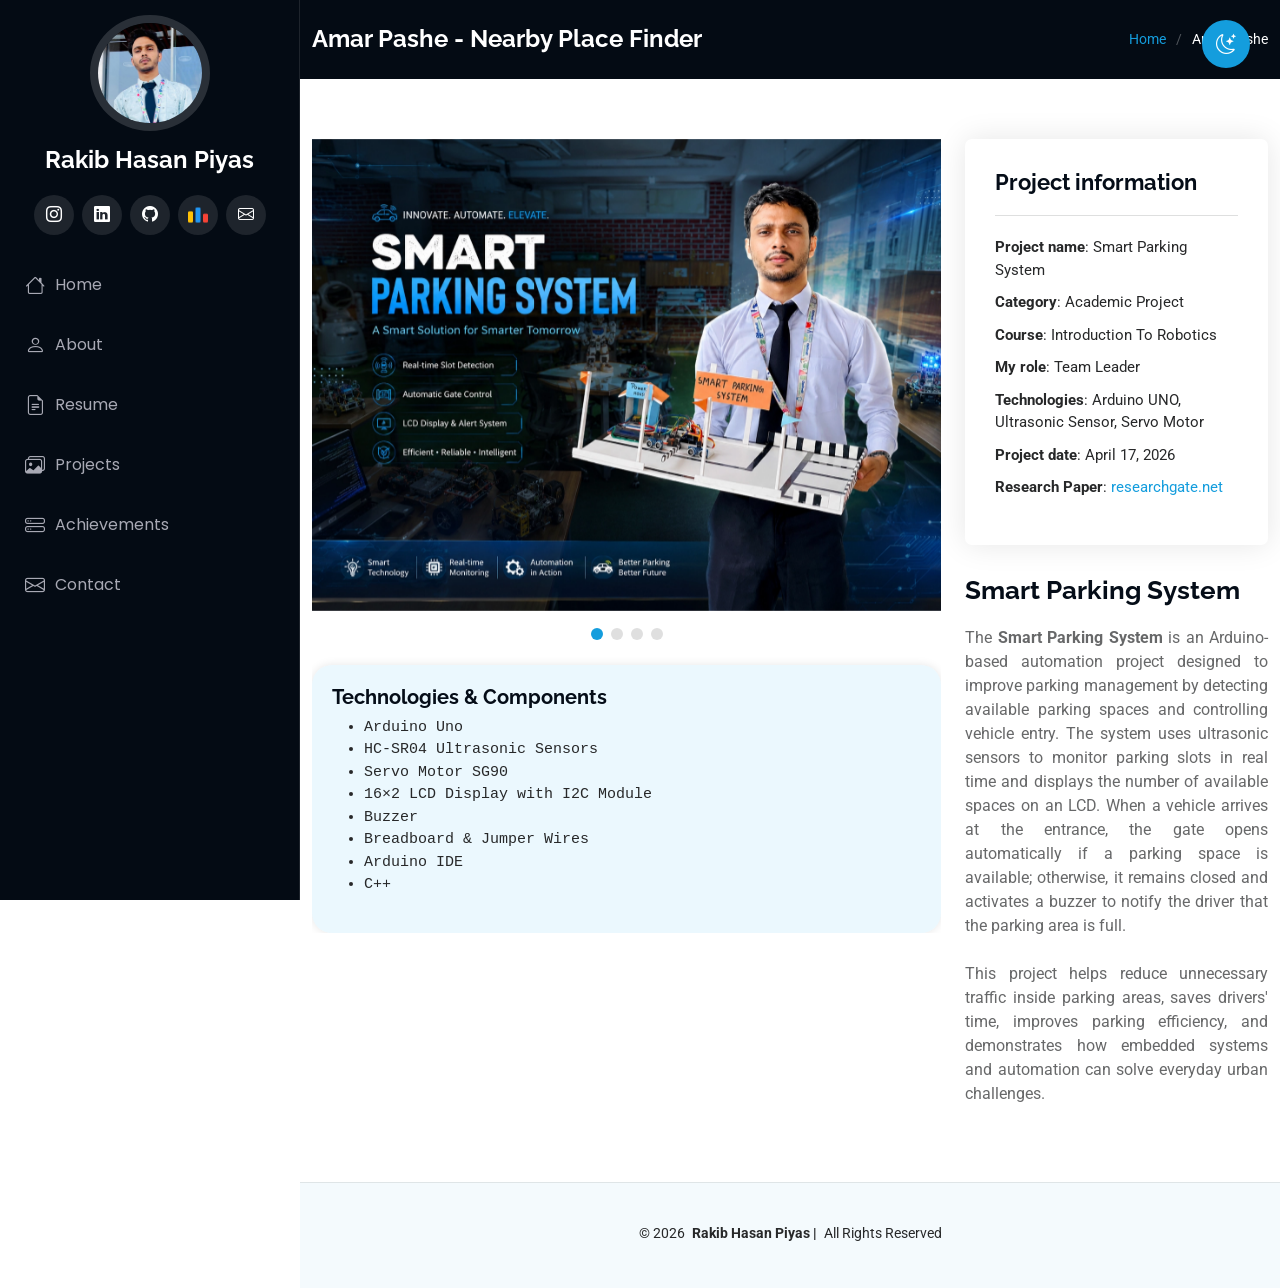
==== amar-pashe.html @ b07c92b5 "Added heading for the amar pashe project page" ====
<!DOCTYPE html>
<html lang="en">

<head>
  <meta charset="utf-8">
  <meta content="width=device-width, initial-scale=1.0" name="viewport">
  <title>Amar Pashe</title>
  <meta content="" name="description">
  <meta content="" name="keywords">

  <!-- Favicons -->
  <link href="assets/img/favicon.png" rel="icon">
  <link href="assets/img/apple-touch-icon.png" rel="apple-touch-icon">

  <!-- Fonts -->
  <link href="https://fonts.googleapis.com" rel="preconnect">
  <link href="https://fonts.gstatic.com" rel="preconnect" crossorigin>
  <link href="https://fonts.googleapis.com/css2?family=Roboto:ital,wght@0,100;0,300;0,400;0,500;0,700;0,900;1,100;1,300;1,400;1,500;1,700;1,900&family=Poppins:ital,wght@0,100;0,200;0,300;0,400;0,500;0,600;0,700;0,800;0,900;1,100;1,200;1,300;1,400;1,500;1,600;1,700;1,800;1,900&family=Raleway:ital,wght@0,100;0,200;0,300;0,400;0,500;0,600;0,700;0,800;0,900;1,100;1,200;1,300;1,400;1,500;1,600;1,700;1,800;1,900&display=swap" rel="stylesheet">

  <!-- Vendor CSS Files -->
  <link href="assets/vendor/bootstrap/css/bootstrap.min.css" rel="stylesheet">
  <link href="assets/vendor/bootstrap-icons/bootstrap-icons.css" rel="stylesheet">
  <link href="assets/vendor/aos/aos.css" rel="stylesheet">
  <link href="assets/vendor/glightbox/css/glightbox.min.css" rel="stylesheet">
  <link href="assets/vendor/swiper/swiper-bundle.min.css" rel="stylesheet">

  <!-- Main CSS File -->
  <link href="assets/css/main.css" rel="stylesheet">

  
</head>

<body class="portfolio-details-page">

  <header id="header" class="header dark-background d-flex flex-column">
    <i class="header-toggle d-xl-none bi bi-list"></i>

    <div class="profile-img">
      <img loading="lazy" src="assets/img/profile-img.jpeg" alt="" class="img-fluid rounded-circle">
    </div>

    <a href="index.html" class="logo d-flex align-items-center justify-content-center">
      <h1 class="sitename">Rakib Hasan Piyas</h1>
    </a>

    <button id="theme-toggle" title="Toggle dark mode">
      <i class="bi bi-moon-stars"></i>
    </button>

    <div class="social-links text-center">
      <a href="https://www.instagram.com/rhpiyas/" target="_blank" class="instagram"><i class="bi bi-instagram"></i></a>
      <a href="https://www.linkedin.com/in/rhpiyas/" target="_blank" class="linkedin"><i class="bi bi-linkedin"></i></a>
      <a href="https://github.com/rhpiyas" target="_blank" class="github"><i class="bi bi-github"></i></a>
      <a href="https://codeforces.com/profile/rh_piyas" target="_blank" class="codeforces">
        <img loading="lazy" src="assets/icon/codeforces.png" alt="Codeforces" width="20" height="20">
      </a>

      <a href="mailto:rakibhasanpiyas97@gmail.com?subject=Request%20to%20contact%20you%20from%20your%20Portfolio&body=Dear%20Rakib%20Hasan%20Piyas,%0A%0A"
          target="_blank">
          <i class="bi bi-envelope"></i>
      </a>

    </div>

    <nav id="navmenu" class="navmenu">
      <ul>
        <li><a href="index.html#hero"><i class="bi bi-house navicon"></i>Home</a></li>
        <li><a href="index.html#about"><i class="bi bi-person navicon"></i> About</a></li>
        <li><a href="index.html#resume"><i class="bi bi-file-earmark-text navicon"></i> Resume</a></li>
        <li><a href="index.html#projects"><i class="bi bi-images navicon"></i> Projects</a></li>
        <li><a href="index.html#achievements"><i class="bi bi-hdd-stack navicon"></i> Achievements</a></li>
        <li><a href="index.html#contact"><i class="bi bi-envelope navicon"></i> Contact</a></li>
      </ul>
    </nav>

  </header>

  <main class="main">

    <!-- Page Title -->
    <div class="page-title dark-background">
      <div class="container d-lg-flex justify-content-between align-items-center">
        <h1 class="mb-2 mb-lg-0">Amar Pashe - Nearby Place Finder</h1>
        <nav class="breadcrumbs">
          <ol>
            <li><a href="index.html">Home</a></li>
            <li class="current">Amar Pashe</li>
          </ol>
        </nav>
      </div>
    </div><!-- End Page Title -->

    <!-- Portfolio Details Section -->
    <section id="portfolio-details" class="portfolio-details section">

      <div class="container" data-aos="fade-up" data-aos-delay="100">

        <div class="row gy-4">

          <div class="col-lg-8">
            <div class="portfolio-details-slider swiper init-swiper">

              <script type="application/json" class="swiper-config">
                {
                  "loop": true,
                  "speed": 500,
                  "autoplay": {
                    "delay": 3000
                  },
                  "slidesPerView": "auto",
                  "pagination": {
                    "el": ".swiper-pagination",
                    "type": "bullets",
                    "clickable": true
                  }
                }
              </script>

              <div class="swiper-wrapper align-items-center">

                <div class="swiper-slide">
                  <img loading="lazy" src="assets/img/portfolio/smart-parking/smart-parking1.webp" alt="">
                </div>

                <div class="swiper-slide">
                  <img loading="lazy" src="assets/img/portfolio/smart-parking/smart-parking2.webp" alt="">
                </div>

                <div class="swiper-slide">
                  <img loading="lazy" src="assets/img/portfolio/smart-parking/smart-parking4.webp" alt="">
                </div>

                <div class="swiper-slide">
                  <img loading="lazy" src="assets/img/portfolio/smart-parking/smart-parking5.webp" alt="">
                </div>

              </div>
              <div class="swiper-pagination"></div>

              
             <div class="tech">
                <h5><b>Technologies & Components</b></h5>
                <ul class="techContent">
                  <li>Arduino Uno</li>
                  <li>HC-SR04 Ultrasonic Sensors</li>
                  <li>Servo Motor SG90</li>
                  <li>16×2 LCD Display with I2C Module</li>
                  <li>Buzzer</li>
                  <li>Breadboard & Jumper Wires</li>
                  <li>Arduino IDE</li>
                  <li>C++</li>
                </ul>
             </div>

            </div>
          </div>
          

          <div class="col-lg-4">
            <div class=" imgcus portfolio-info" data-aos="fade-up" data-aos-delay="200">
              <h3>Project information</h3>
              <ul>
                <li><strong>Project name</strong>: Smart Parking System</li>
                <li><strong>Category</strong>: Academic Project</li>
                <li><strong>Course</strong>: Introduction To Robotics</li>
                <li><strong>My role</strong>: Team Leader</li>
                <li><strong>Technologies</strong>: Arduino UNO, Ultrasonic Sensor, Servo Motor</li>
                <li><strong>Project date</strong>: April 17, 2026</li>
                <li><strong>Research Paper</strong>: <a target="_blank" href="https://www.researchgate.net/publication/404082539_Smart_Parking_System">researchgate.net</a></li>
              </ul>
            </div>
            <div class="portfolio-description" data-aos="fade-up" data-aos-delay="300">
              <h2>Smart Parking System</h2>
              <p style="text-align: justify;">
                The <b>Smart Parking System</b> is an Arduino-based automation project designed to improve parking management by detecting available parking spaces 
                and controlling vehicle entry. The system uses ultrasonic sensors to monitor parking slots in real time and displays the number of available spaces on an LCD. 
                When a vehicle arrives at the entrance, the gate opens automatically if a parking space is available; otherwise, 
                it remains closed and activates a buzzer to notify the driver that the parking area is full.
                <br> <br>
                This project helps reduce unnecessary traffic inside parking areas, saves drivers' time, improves parking efficiency, 
                and demonstrates how embedded systems and automation can solve everyday urban challenges.
              </p>
            </div>
          </div>

        </div>

      </div>

    </section><!-- /Portfolio Details Section -->

  </main>

  <footer id="footer" class="footer position-relative light-background">

    <div class="container">
      <div class="copyright text-center ">
        <p>© <span>2026</span> <strong class="px-1 sitename">Rakib Hasan Piyas  | </strong> <span>All Rights Reserved</span></p>
      </div>
      <div class="credits">
        
         
      </div>
    </div>

  </footer>

  <!-- Scroll Top -->
  <a href="#" id="scroll-top" class="scroll-top d-flex align-items-center justify-content-center"><i class="bi bi-arrow-up-short"></i></a>

  <!-- Preloader -->
  <div id="preloader"></div>

  <!-- Vendor JS Files -->
  <script src="assets/vendor/bootstrap/js/bootstrap.bundle.min.js"></script>
  <script src="assets/vendor/php-email-form/validate.js"></script>
  <script src="assets/vendor/aos/aos.js"></script>
  <script src="assets/vendor/typed.js/typed.umd.js"></script>
  <script src="assets/vendor/purecounter/purecounter_vanilla.js"></script>
  <script src="assets/vendor/waypoints/noframework.waypoints.js"></script>
  <script src="assets/vendor/glightbox/js/glightbox.min.js"></script>
  <script src="assets/vendor/imagesloaded/imagesloaded.pkgd.min.js"></script>
  <script src="assets/vendor/isotope-layout/isotope.pkgd.min.js"></script>
  <script src="assets/vendor/swiper/swiper-bundle.min.js"></script>

  <!-- Main JS File -->
  <script src="assets/js/main.js"></script>

</body>

</html>
---- assets/css/main.css ----
/**
* Template Name: iPortfolio
* Template URL: https://bootstrapmade.com/iportfolio-bootstrap-portfolio-websites-template/
* Updated: Jun 29 2024 with Bootstrap v5.3.3
* Author: BootstrapMade.com
* License: https://bootstrapmade.com/license/
*/

/*--------------------------------------------------------------
# Font & Color Variables
# Help: https://bootstrapmade.com/color-system/
--------------------------------------------------------------*/
/* Fonts */
:root {
  --default-font: "Roboto",  system-ui, -apple-system, "Segoe UI", Roboto, "Helvetica Neue", Arial, "Noto Sans", "Liberation Sans", sans-serif, "Apple Color Emoji", "Segoe UI Emoji", "Segoe UI Symbol", "Noto Color Emoji";
  --heading-font: "Raleway",  sans-serif;
  --nav-font: "Poppins",  sans-serif;
}

/* Global Colors - The following color variables are used throughout the website. Updating them here will change the color scheme of the entire website */
:root { 
  --background-color: #ffffff; /* Background color for the entire website, including individual sections */
  --default-color: #272829; /* Default color used for the majority of the text content across the entire website */
  --heading-color: #050d18; /* Color for headings, subheadings and title throughout the website */
  --accent-color: #149ddd; /* Accent color that represents your brand on the website. It's used for buttons, links, and other elements that need to stand out */
  --surface-color: #ffffff; /* The surface color is used as a background of boxed elements within sections, such as cards, icon boxes, or other elements that require a visual separation from the global background. */
  --contrast-color: #ffffff; /* Contrast color for text, ensuring readability against backgrounds of accent, heading, or default colors. */
}

/* Nav Menu Colors - The following color variables are used specifically for the navigation menu. They are separate from the global colors to allow for more customization options */
:root {
  --nav-color: #a8a9b4;  /* The default color of the main navmenu links */
  --nav-hover-color: #ffffff; /* Applied to main navmenu links when they are hovered over or active */
  --nav-mobile-background-color: #040b14; /* Used as the background color for mobile navigation menu */
  --nav-dropdown-background-color: #040b14; /* Used as the background color for dropdown items that appear when hovering over primary navigation items */
  --nav-dropdown-color: #a8a9b4; /* Used for navigation links of the dropdown items in the navigation menu. */
  --nav-dropdown-hover-color: #ffffff; /* Similar to --nav-hover-color, this color is applied to dropdown navigation links when they are hovered over. */
}

/* Color Presets - These classes override global colors when applied to any section or element, providing reuse of the sam color scheme. */

.light-background {
  --background-color: #f4fafd;
  --surface-color: #ffffff;
}

.dark-background {
  --background-color: #040b14;
  --default-color: #ffffff;
  --heading-color: #ffffff;
  --surface-color: #151f2b;
  --contrast-color: #ffffff;
}

/* Smooth scroll */
:root {
  scroll-behavior: smooth;
}

/*--------------------------------------------------------------
# General Styling & Shared Classes
--------------------------------------------------------------*/
body {
  color: var(--default-color);
  background-color: var(--background-color);
  font-family: var(--default-font);
  overflow-x: hidden;
}

a {
  color: var(--accent-color);
  text-decoration: none;
  transition: 0.3s;
}

a:hover {
  color: color-mix(in srgb, var(--accent-color), transparent 25%);
  text-decoration: none;
}

h1,
h2,
h3,
h4,
h5,
h6 {
  color: var(--heading-color);
  font-family: var(--heading-font);
}

/* PHP Email Form Messages
------------------------------*/
.php-email-form .error-message {
  display: none;
  background: #df1529;
  color: #ffffff;
  text-align: left;
  padding: 15px;
  margin-bottom: 24px;
  font-weight: 600;
}

.php-email-form .sent-message {
  display: none;
  color: #ffffff;
  background: #059652;
  text-align: center;
  padding: 15px;
  margin-bottom: 24px;
  font-weight: 600;
}

.php-email-form .loading {
  display: none;
  background: var(--surface-color);
  text-align: center;
  padding: 15px;
  margin-bottom: 24px;
}

.php-email-form .loading:before {
  content: "";
  display: inline-block;
  border-radius: 50%;
  width: 24px;
  height: 24px;
  margin: 0 10px -6px 0;
  border: 3px solid var(--accent-color);
  border-top-color: var(--surface-color);
  animation: php-email-form-loading 1s linear infinite;
}

@keyframes php-email-form-loading {
  0% {
    transform: rotate(0deg);
  }

  100% {
    transform: rotate(360deg);
  }
}

/*--------------------------------------------------------------
# Global Header
--------------------------------------------------------------*/
.header {
  color: var(--default-color);
  background-color: var(--background-color);
  position: fixed;
  top: 0;
  left: 0;
  bottom: 0;
  padding: 0 15px;
  width: 300px;
  transition: all ease-in-out 0.3s;
  overflow-y: auto;
  z-index: 997;
  border-right: 1px solid color-mix(in srgb, var(--default-color), transparent 90%);
}

.header .profile-img img {
  margin: 15px auto;
  display: block;
  width: 120px;
  border: 8px solid color-mix(in srgb, var(--default-color), transparent 85%);
}

.header .logo {
  line-height: 1;
  margin-bottom: 15px;
}

.header .logo img {
  max-height: 32px;
  margin-right: 8px;
}

.header .logo h1 {
  font-size: 24px;
  margin: 0;
  font-weight: 700;
  color: var(--heading-color);
}

.header .social-links {
  margin: 0 0 20px 0;
}

.header .social-links a {
  font-size: 16px;
  display: inline-flex;
  align-items: center;
  justify-content: center;
  background: color-mix(in srgb, var(--default-color), transparent 90%);
  color: var(--default-color);
  margin: 0 2px;
  border-radius: 50%;
  text-align: center;
  width: 40px;
  height: 40px;
  transition: 0.3s;
}

.header .social-links a:hover {
  color: var(--contrast-color);
  background: var(--accent-color);
}

@media (min-width: 1200px) {

  .header~main,
  .header~#footer {
    margin-left: 300px;
  }
}

@media (max-width: 1199px) {
  .header {
    left: -100%;
  }
}

.header.header-show {
  left: 0;
}

.header .header-toggle {
  color: var(--contrast-color);
  background-color: var(--accent-color);
  font-size: 22px;
  display: flex;
  align-items: center;
  justify-content: center;
  width: 40px;
  height: 40px;
  border-radius: 50%;
  cursor: pointer;
  position: fixed;
  top: 15px;
  right: 15px;
  z-index: 9999;
  transition: background-color 0.3s;
}

.header .header-toggle:hover {
  color: var(--contrast-color);
  background-color: color-mix(in srgb, var(--accent-color) 90%, white 15%);
}

/*--------------------------------------------------------------
# Navigation Menu
--------------------------------------------------------------*/
.mobile-nav-toggle {
  display: none;
}

.navmenu {
  padding: 0;
  z-index: 9997;
}

.navmenu ul {
  list-style: none;
  padding: 0 0 20px 0;
  margin: 0;
}

.navmenu a,
.navmenu a:focus {
  color: var(--nav-color);
  padding: 15px 10px;
  font-family: var(--nav-font);
  font-size: 16px;
  font-weight: 400;
  display: flex;
  align-items: center;
  white-space: nowrap;
  transition: 0.3s;
  width: 100%;
}

.navmenu a .navicon,
.navmenu a:focus .navicon {
  font-size: 20px;
  margin-right: 10px;
}

.navmenu a .toggle-dropdown,
.navmenu a:focus .toggle-dropdown {
  font-size: 12px;
  line-height: 0;
  margin-left: auto;
  width: 30px;
  height: 30px;
  display: flex;
  align-items: center;
  justify-content: center;
  border-radius: 50%;
  transition: 0.3s;
  flex-shrink: 0;
  background-color: color-mix(in srgb, var(--accent-color), transparent 90%);
}

.navmenu a .toggle-dropdown:hover,
.navmenu a:focus .toggle-dropdown:hover {
  background-color: var(--accent-color);
  color: var(--contrast-color);
}

.navmenu a:hover,
.navmenu .active,
.navmenu .active:focus {
  color: var(--nav-hover-color);
}

.navmenu a:hover .navicon,
.navmenu .active .navicon,
.navmenu .active:focus .navicon {
  color: var(--accent-color);
}

.navmenu .active .toggle-dropdown,
.navmenu .active:focus .toggle-dropdown {
  background-color: var(--accent-color);
  color: var(--contrast-color);
  transform: rotate(180deg);
}

.navmenu .dropdown {
  display: block;
}

.navmenu .dropdown a,
.navmenu .dropdown a:focus {
  color: --nav-dropdown-color;
}

.navmenu .dropdown a:hover,
.navmenu .dropdown .active,
.navmenu .dropdown .active:focus {
  color: var(--nav-dropdown-hover-color);
}

.navmenu .dropdown ul {
  position: static;
  display: none;
  z-index: 99;
  padding: 5px 10px;
  margin: 5px 10px;
  background-color: var(--nav-dropdown-background-color);
  border: 1px solid color-mix(in srgb, var(--default-color), transparent 90%);
  box-shadow: none;
  transition: all 0.5s ease-in-out;
}

.navmenu .dropdown ul ul {
  background-color: rgba(33, 37, 41, 0.1);
}

.navmenu .dropdown>.dropdown-active {
  display: block;
  background-color: rgba(33, 37, 41, 0.03);
}

/*--------------------------------------------------------------
# Global Footer
--------------------------------------------------------------*/
.footer {
  color: var(--default-color);
  background-color: var(--background-color);
  font-size: 14px;
  padding: 40px 0;
  position: relative;
  border-top: 1px solid color-mix(in srgb, var(--default-color), transparent 90%);
}

.footer .copyright p {
  margin-bottom: 0;
}

.footer .credits {
  margin-top: 4px;
  font-size: 13px;
  text-align: center;
}

/*--------------------------------------------------------------
# Preloader
--------------------------------------------------------------*/
#preloader {
  position: fixed;
  inset: 0;
  z-index: 999999;
  overflow: hidden;
  background: var(--background-color);
  transition: all 0.6s ease-out;
}

#preloader:before {
  content: "";
  position: fixed;
  top: calc(50% - 30px);
  left: calc(50% - 30px);
  border: 6px solid #ffffff;
  border-color: var(--accent-color) transparent var(--accent-color) transparent;
  border-radius: 50%;
  width: 60px;
  height: 60px;
  animation: animate-preloader 1.5s linear infinite;
}

@keyframes animate-preloader {
  0% {
    transform: rotate(0deg);
  }

  100% {
    transform: rotate(360deg);
  }
}

/*--------------------------------------------------------------
# Scroll Top Button
--------------------------------------------------------------*/
.scroll-top {
  position: fixed;
  visibility: hidden;
  opacity: 0;
  right: 15px;
  bottom: -15px;
  z-index: 99999;
  background-color: var(--accent-color);
  width: 44px;
  height: 44px;
  border-radius: 50px;
  transition: all 0.4s;
}

.scroll-top i {
  font-size: 24px;
  color: var(--contrast-color);
  line-height: 0;
}

.scroll-top:hover {
  background-color: color-mix(in srgb, var(--accent-color), transparent 20%);
  color: var(--contrast-color);
}

.scroll-top.active {
  visibility: visible;
  opacity: 1;
  bottom: 15px;
}

/*--------------------------------------------------------------
# Disable aos animation delay on mobile devices
--------------------------------------------------------------*/
@media screen and (max-width: 768px) {
  [data-aos-delay] {
    transition-delay: 0 !important;
  }
}

/*--------------------------------------------------------------
# Global Page Titles & Breadcrumbs
--------------------------------------------------------------*/
.page-title {
  color: var(--default-color);
  background-color: var(--background-color);
  padding: 25px 0;
  position: relative;
}

.page-title h1 {
  font-size: 24px;
  font-weight: 700;
}

.page-title .breadcrumbs ol {
  display: flex;
  flex-wrap: wrap;
  list-style: none;
  padding: 0;
  margin: 0;
  font-size: 14px;
  font-weight: 400;
}

.page-title .breadcrumbs ol li+li {
  padding-left: 10px;
}

.page-title .breadcrumbs ol li+li::before {
  content: "/";
  display: inline-block;
  padding-right: 10px;
  color: color-mix(in srgb, var(--default-color), transparent 70%);
}

/*--------------------------------------------------------------
# Global Sections
--------------------------------------------------------------*/
section,
.section {
  color: var(--default-color);
  background-color: var(--background-color);
  padding: 60px 0;
  overflow: clip;
}

/*--------------------------------------------------------------
# Global Section Titles
--------------------------------------------------------------*/
.section-title {
  padding-bottom: 60px;
  position: relative;
}

.section-title h2 {
  font-size: 32px;
  font-weight: 700;
  margin-bottom: 20px;
  padding-bottom: 20px;
  position: relative;
}

.section-title h2:after {
  content: "";
  position: absolute;
  display: block;
  width: 50px;
  height: 3px;
  background: var(--accent-color);
  left: 0;
  bottom: 0;
}

.section-title p {
  margin-bottom: 0;
}

/*--------------------------------------------------------------
# Hero Section
--------------------------------------------------------------*/
.hero {
  width: 100%;
  min-height: 100vh;
  position: relative;
  padding: 80px 0;
  display: flex;
  align-items: center;
  justify-content: center;
  overflow: hidden;
}

.hero img {
  position: absolute;
  inset: 0;
  display: block;
  width: 100%;
  height: 100%;
  object-fit: cover;
  z-index: 1;
}

.hero:before {
  content: "";
  background: color-mix(in srgb, var(--background-color), transparent 70%);
  position: absolute;
  inset: 0;
  z-index: 2;

  background: linear-gradient(
    to right,
    rgba(0,0,0,.75) 0%,
    rgba(0,0,0,.55) 30%,
    rgba(0,0,0,.25) 55%,
    rgba(0,0,0,0) 80%
  );

}

.hero .container {
  position: relative;
  z-index: 3;
}

.hero h2 {
  margin: 0;
  font-size: 64px;
  font-weight: 700;
}

.hero p {
  margin: 5px 0 0 0;
  font-size: 26px;
}

.hero p span {
  letter-spacing: 1px;
  border-bottom: none;
}

.hero .social-links {
  margin-top: 25px;
}

.hero .social-links a {
  font-size: 24px;
  display: inline-block;
  color: color-mix(in srgb, var(--default-color), transparent 50%);
  line-height: 1;
  margin-right: 20px;
  transition: 0.3s;
}

.hero .social-links a:hover {
  color: var(--accent-color);
}

@media (max-width: 768px) {
  .hero h2 {
    font-size: 32px;
  }

  .hero p {
    font-size: 20px;
  }
}

/*--------------------------------------------------------------
# About Section
--------------------------------------------------------------*/
.about .content h2 {
  font-weight: 700;
  font-size: 24px;
}

.about .content ul {
  list-style: none;
  padding: 0;
}

.about .content ul li {
  margin-bottom: 20px;
  display: flex;
  align-items: center;
}

.about .content ul strong {
  margin-right: 10px;
}

.about .content ul i {
  font-size: 16px;
  margin-right: 5px;
  color: var(--accent-color);
  line-height: 0;
}

/*--------------------------------------------------------------
# Stats Section
--------------------------------------------------------------*/
.stats .stats-item {
  padding: 30px;
  width: 100%;
}

.stats .stats-item i {
  color: var(--accent-color);
  display: block;
  font-size: 44px;
  float: left;
  line-height: 0;
}

.stats .stats-item .purecounter {
  color: var(--heading-color);
  font-size: 48px;
  line-height: 40px;
  display: block;
  font-weight: 700;
  margin-left: 60px;
}

.stats .stats-item p {
  color: color-mix(in srgb, var(--default-color), transparent 40%);
  padding: 15px 0 0 0;
  margin: 0 0 0 60px;
  font-family: var(--heading-font);
  font-size: 14px;
}

/*--------------------------------------------------------------
# Skills Section
--------------------------------------------------------------*/
.skills .progress {
  height: 60px;
  display: block;
  background: none;
  border-radius: 0;
}

.skills .progress .skill {
  color: var(--heading-color);
  padding: 0;
  margin: 0 0 6px 0;
  text-transform: uppercase;
  display: block;
  font-weight: 600;
  font-family: var(--heading-font);
}

.skills .progress .skill .val {
  float: right;
  font-style: normal;
}

.skills .progress-bar-wrap {
  background: color-mix(in srgb, var(--default-color), transparent 90%);
  height: 10px;
}

.skills .progress-bar {
  width: 1px;
  height: 10px;
  transition: 0.9s;
  background-color: var(--accent-color);
}

/*--------------------------------------------------------------
# Resume Section
--------------------------------------------------------------*/
.resume .resume-title {
  color: var(--heading-color);
  font-size: 26px;
  font-weight: 700;
  margin-top: 20px;
  margin-bottom: 20px;
}

.resume .resume-item {
  padding: 0 0 20px 20px;
  margin-top: -2px;
  border-left: 2px solid var(--accent-color);
  position: relative;
}

.resume .resume-item h4 {
  line-height: 18px;
  font-size: 18px;
  font-weight: 600;
  text-transform: uppercase;
  color: color-mix(in srgb, var(--default-color), transparent 20%);
  margin-bottom: 10px;
}

.resume .resume-item h5 {
  font-size: 16px;
  padding: 5px 15px;
  display: inline-block;
  font-weight: 600;
  margin-bottom: 10px;
}

.resume .resume-item ul {
  padding-left: 20px;
}

.resume .resume-item ul li {
  padding-bottom: 10px;
}

.resume .resume-item:last-child {
  padding-bottom: 0;
}

.resume .resume-item::before {
  content: "";
  position: absolute;
  width: 16px;
  height: 16px;
  border-radius: 50px;
  left: -9px;
  top: 0;
  background: var(--background-color);
  border: 2px solid var(--accent-color);
}

/*--------------------------------------------------------------
# Portfolio Section
--------------------------------------------------------------*/
.portfolio .portfolio-filters {
  padding: 0;
  margin: 0 auto 20px auto;
  list-style: none;
  text-align: center;
}

.portfolio .portfolio-filters li {
  cursor: pointer;
  display: inline-block;
  padding: 0;
  font-size: 14px;
  font-weight: 400;
  margin: 0 10px;
  line-height: 1;
  text-transform: uppercase;
  margin-bottom: 10px;
  transition: all 0.3s ease-in-out;
}

.portfolio .portfolio-filters li:hover,
.portfolio .portfolio-filters li.filter-active {
  color: var(--accent-color);
}

.portfolio .portfolio-filters li:first-child {
  margin-left: 0;
}

.portfolio .portfolio-filters li:last-child {
  margin-right: 0;
}

@media (max-width: 575px) {
  .portfolio .portfolio-filters li {
    font-size: 14px;
    margin: 0 5px;
  }
}

.portfolio .portfolio-content {
  position: relative;
  overflow: hidden;
  border-radius: 8px;
}

.portfolio .portfolio-content img {
  transition: 0.3s;
  border-radius: 8px;
}

.portfolio .portfolio-content .portfolio-info {
  opacity: 0;
  position: absolute;
  inset: 0;
  z-index: 3;
  transition: all ease-in-out 0.3s;
  background: rgba(0, 0, 0, 0.6);
  padding: 15px;
}

.portfolio .portfolio-content .portfolio-info h4 {
  font-size: 14px;
  padding: 5px 10px;
  font-weight: 400;
  color: #ffffff;
  display: inline-block;
}

.portfolio .portfolio-content .portfolio-info p {
  position: absolute;
  bottom: 10px;
  text-align: center;
  display: inline-block;
  left: 0;
  right: 0;
  font-size: 16px;
  font-weight: 600;
  color: rgba(255, 255, 255, 0.8);
}

.portfolio .portfolio-content .portfolio-info .preview-link,
.portfolio .portfolio-content .portfolio-info .details-link {
  position: absolute;
  left: calc(50% - 40px);
  font-size: 26px;
  top: calc(50% - 14px);
  color: #fff;
  transition: 0.3s;
  line-height: 1.2;
}

.portfolio .portfolio-content .portfolio-info .preview-link:hover,
.portfolio .portfolio-content .portfolio-info .details-link:hover {
  color: var(--accent-color);
}

.portfolio .portfolio-content .portfolio-info .details-link {
  left: 50%;
  font-size: 34px;
  line-height: 0;
}

.portfolio .portfolio-content:hover .portfolio-info {
  opacity: 1;
}

.portfolio .portfolio-content:hover img {
  transform: scale(1.03);
}



/*--------------------------------------------------------------
# Services Section
--------------------------------------------------------------*/
.services .service-item {
  position: relative;
}

.services .service-item .icon {
  background: var(--accent-color);
  display: flex;
  align-items: center;
  justify-content: center;
  width: 54px;
  height: 54px;
  border-radius: 50%;
  transition: 0.5s;
  border: 1px solid var(--accent-color);
  margin-right: 20px;
}

.services .service-item .icon i {
  color: var(--contrast-color);
  font-size: 24px;
  line-height: 0;
}

.services .service-item:hover .icon {
  background: var(--surface-color);
}

.services .service-item:hover .icon i {
  color: var(--accent-color);
}

.services .service-item .title {
  font-weight: 700;
  margin-bottom: 15px;
  font-size: 18px;
}

.services .service-item .title a {
  color: var(--heading-color);
}

.services .service-item .title a:hover {
  color: var(--accent-color);
}

.services .service-item .description {
  line-height: 24px;
  font-size: 14px;
}

/*--------------------------------------------------------------
# Testimonials Section
--------------------------------------------------------------*/
.testimonials .testimonials-carousel,
.testimonials .testimonials-slider {
  overflow: hidden;
}

.testimonials .testimonial-item {
  box-sizing: content-box;
  text-align: center;
  min-height: 320px;
}

.testimonials .testimonial-item .testimonial-img {
  width: 90px;
  border-radius: 50%;
  margin: 0 auto;
}

.testimonials .testimonial-item h3 {
  font-size: 18px;
  font-weight: bold;
  margin: 10px 0 5px 0;
}

.testimonials .testimonial-item h4 {
  font-size: 14px;
  color: color-mix(in srgb, var(--default-color), transparent 20%);
  margin: 0;
}

.testimonials .testimonial-item .quote-icon-left,
.testimonials .testimonial-item .quote-icon-right {
  color: color-mix(in srgb, var(--accent-color), transparent 40%);
  font-size: 26px;
  line-height: 0;
}

.testimonials .testimonial-item .quote-icon-left {
  display: inline-block;
  left: -5px;
  position: relative;
}

.testimonials .testimonial-item .quote-icon-right {
  display: inline-block;
  right: -5px;
  position: relative;
  top: 10px;
  transform: scale(-1, -1);
}

.testimonials .testimonial-item p {
  font-style: italic;
  margin: 0 15px 15px 15px;
  padding: 20px;
  background-color: var(--surface-color);
  position: relative;
  margin-bottom: 35px;
  border-radius: 6px;
  box-shadow: 0px 2px 15px rgba(0, 0, 0, 0.1);
}

.testimonials .testimonial-item p::after {
  content: "";
  width: 0;
  height: 0;
  border-top: 20px solid var(--surface-color);
  border-right: 20px solid transparent;
  border-left: 20px solid transparent;
  position: absolute;
  bottom: -20px;
  left: calc(50% - 20px);
}

.testimonials .swiper-wrapper {
  height: auto;
}

.testimonials .swiper-pagination {
  margin-top: 40px;
  position: relative;
}

.testimonials .swiper-pagination .swiper-pagination-bullet {
  width: 12px;
  height: 12px;
  background-color: var(--background-color);
  opacity: 1;
  border: 1px solid var(--accent-color);
}

.testimonials .swiper-pagination .swiper-pagination-bullet-active {
  background-color: var(--accent-color);
}

/*--------------------------------------------------------------
# Contact Section
--------------------------------------------------------------*/
.contact .info-wrap {
  background-color: var(--surface-color);
  box-shadow: 0px 0px 20px rgba(0, 0, 0, 0.1);
  padding: 30px;
}

@media (max-width: 575px) {
  .contact .info-wrap {
    padding: 20px;
  }
}

.contact .info-item {
  margin-bottom: 40px;
}

.contact .info-item i {
  font-size: 20px;
  color: var(--accent-color);
  background: color-mix(in srgb, var(--accent-color), transparent 92%);
  width: 44px;
  height: 44px;
  display: flex;
  justify-content: center;
  align-items: center;
  border-radius: 50px;
  transition: all 0.3s ease-in-out;
  margin-right: 15px;
}

.contact .info-item h3 {
  padding: 0;
  font-size: 18px;
  font-weight: 700;
  margin-bottom: 5px;
}

.contact .info-item p {
  padding: 0;
  margin-bottom: 0;
  font-size: 14px;
}

.contact .info-item:hover i {
  background: var(--accent-color);
  color: var(--contrast-color);
}

.contact .php-email-form {
  background-color: var(--surface-color);
  height: 100%;
  padding: 30px;
  box-shadow: 0px 0px 20px rgba(0, 0, 0, 0.1);
}

@media (max-width: 575px) {
  .contact .php-email-form {
    padding: 20px;
  }
}

.contact .php-email-form input[type=text],
.contact .php-email-form input[type=email],
.contact .php-email-form textarea {
  font-size: 14px;
  padding: 10px 15px;
  box-shadow: none;
  border-radius: 0;
  color: var(--default-color);
  background-color: var(--surface-color);
  border-color: color-mix(in srgb, var(--default-color), transparent 80%);
}

.contact .php-email-form input[type=text]:focus,
.contact .php-email-form input[type=email]:focus,
.contact .php-email-form textarea:focus {
  border-color: var(--accent-color);
}

.contact .php-email-form input[type=text]::placeholder,
.contact .php-email-form input[type=email]::placeholder,
.contact .php-email-form textarea::placeholder {
  color: color-mix(in srgb, var(--default-color), transparent 70%);
}

.contact .php-email-form button[type=submit] {
  color: var(--contrast-color);
  background: var(--accent-color);
  border: 0;
  padding: 10px 30px;
  transition: 0.4s;
  border-radius: 50px;
}

.contact .php-email-form button[type=submit]:hover {
  background: color-mix(in srgb, var(--accent-color), transparent 25%);
}

/*--------------------------------------------------------------
# Portfolio Details Section
--------------------------------------------------------------*/
.portfolio-details .portfolio-details-slider img {
  width: 100%;
}

.portfolio-details .portfolio-details-slider .swiper-pagination {
  margin-top: 20px;
  position: relative;
}

.portfolio-details .portfolio-details-slider .swiper-pagination .swiper-pagination-bullet {
  width: 12px;
  height: 12px;
  background-color: color-mix(in srgb, var(--default-color), transparent 85%);
  opacity: 1;
}

.portfolio-details .portfolio-details-slider .swiper-pagination .swiper-pagination-bullet-active {
  background-color: var(--accent-color);
}

.portfolio-details .portfolio-info {
  padding: 30px;
  box-shadow: 0px 0 30px rgba(0, 0, 0, 0.1);
}

.portfolio-details .portfolio-info h3 {
  font-size: 22px;
  font-weight: 700;
  margin-bottom: 20px;
  padding-bottom: 20px;
  border-bottom: 1px solid color-mix(in srgb, var(--default-color), transparent 85%);
}

.portfolio-details .portfolio-info ul {
  list-style: none;
  padding: 0;
  font-size: 15px;
}

.portfolio-details .portfolio-info ul li+li {
  margin-top: 10px;
}

.portfolio-details .portfolio-description {
  padding-top: 30px;
}

.portfolio-details .portfolio-description h2 {
  font-size: 26px;
  font-weight: 700;
  margin-bottom: 20px;
}

.portfolio-details .portfolio-description p {
  padding: 0;
  color: color-mix(in srgb, var(--default-color), transparent 30%);
}

/*--------------------------------------------------------------
# Service Details Section
--------------------------------------------------------------*/
.service-details .services-list {
  padding: 10px 30px;
  border: 1px solid color-mix(in srgb, var(--default-color), transparent 90%);
  margin-bottom: 20px;
}

.service-details .services-list a {
  display: block;
  line-height: 1;
  padding: 8px 0 8px 15px;
  border-left: 3px solid color-mix(in srgb, var(--default-color), transparent 70%);
  margin: 20px 0;
  color: color-mix(in srgb, var(--default-color), transparent 20%);
  transition: 0.3s;
}

.service-details .services-list a.active {
  color: var(--heading-color);
  font-weight: 700;
  border-color: var(--accent-color);
}

.service-details .services-list a:hover {
  border-color: var(--accent-color);
}

.service-details .services-img {
  margin-bottom: 20px;
}

.service-details h3 {
  font-size: 26px;
  font-weight: 700;
}

.service-details h4 {
  font-size: 20px;
  font-weight: 700;
}

.service-details p {
  font-size: 15px;
}

.service-details ul {
  list-style: none;
  padding: 0;
  font-size: 15px;
}

.service-details ul li {
  padding: 5px 0;
  display: flex;
  align-items: center;
}

.service-details ul i {
  font-size: 20px;
  margin-right: 8px;
  color: var(--accent-color);
}

/*--------------------------------------------------------------
# Starter Section Section
--------------------------------------------------------------*/
.starter-section {
  color: none;
}

/*--------------------------------------------------------------
# Achievements Section
--------------------------------------------------------------*/
.achievements .achievement-item {
  background-color: var(--surface-color, #fff);
  overflow: hidden;
  border-radius: 8px;
  box-shadow: 0px 0 30px rgba(0, 0, 0, 0.1);
  transition: 0.3s;
}

.achievements .achievement-item:hover {
  transform: translateY(-5px);
}

.achievements .achievement-item img {
  width: 100%;
  height: 220px;
  object-fit: cover;
  display: block;
}

.achievements .achievement-item .achievement-info {
  padding: 20px;
  text-align: center;
}

.achievements .achievement-item .achievement-info h4 {
  font-size: 18px;
  font-weight: 700;
  margin-bottom: 8px;
}

.achievements .achievement-item .achievement-info p {
  font-size: 14px;
  margin: 0;
  color: color-mix(in srgb, var(--default-color), transparent 30%);
}

.achievements {
  background-color: #a8abfb29;
}

/*--------------------------------------------------------------
# Ends Achievements Section
--------------------------------------------------------------*/


/*--------------------------------------------------------------
# Dark button
--------------------------------------------------------------*/

#theme-toggle {
  position: fixed;
  top: 20px;
  right: 20px;

  width: 48px;
  height: 48px;

  border: none;
  border-radius: 50%;

  background: #149ddd;
  color: #fff;

  font-size: 20px;
  cursor: pointer;

  z-index: 99999;

  display: flex;
  align-items: center;
  justify-content: center;

  transition: .3s;
}

#theme-toggle:hover {
  background: #0d83c2;
  transform: scale(1.08);
}

@media (min-width: 1200px) {
  #theme-toggle {
    right: 30px;
  }
}

@media (max-width: 1199px) {
  #theme-toggle {
    top: 15px;
    right: 65px;
    width: 40px;
    height: 40px;
  }
}

/* # Dark apply */

body.dark-mode {
  --background-color: #040b14;
  --default-color: #a8a9b4;
  --heading-color: #ffffff;
  --surface-color: #151f2b;
  --contrast-color: #ffffff;
}


body.dark-mode .light-background {
  --background-color: #060f1a;
  --surface-color: #151f2b;
}

body.dark-mode .dark-background {
  --background-color: #040b14;
  --surface-color: #151f2b;
}

/*--------------------------------------------------------------
# End of Dark theme
--------------------------------------------------------------*/

/* send message button  */

button[type="submit"] {
  background: #149ddd;
  color: #fff;
  border: none;
  padding: 12px 20px;
  border-radius: 15px;
  font-size: 16px;
  font-weight: 500;
  cursor: pointer;
  transition: all 0.3s ease;
}

button[type="submit"]:hover {
  background: #0d8ac7;
  transform: translateY(-2px);
  box-shadow: 0 8px 20px rgba(20, 157, 221, 0.35);
}

button[type="submit"]:active {
  transform: scale(0.98);
}

/* send message button  */

/* project details */



/*--------------------------------------------------------------
# My addition
--------------------------------------------------------------*/

.typeSkillData{
  font-family: monospace;
  text-transform: uppercase;
  letter-spacing: 5px;
}

.codeforces {
    width: 20px;
    height: 20px;
    position: relative;
    top: 5px; 
}

.plus::after{
    content: " +";
}

.langPiyas{
  padding-bottom: 15px;
}

.imgcus{
  border-radius: 7px;
}

.tech{
  background-color:rgba(142, 216, 245, 0.175);
  padding: 20px;
  margin-top: 10px;
  box-shadow: 0px 0 10px rgba(0, 0, 0, 0.1);
  border-radius: 20px;
}

.techContent{
  font-family: monospace;
  font-size: 15px;
}
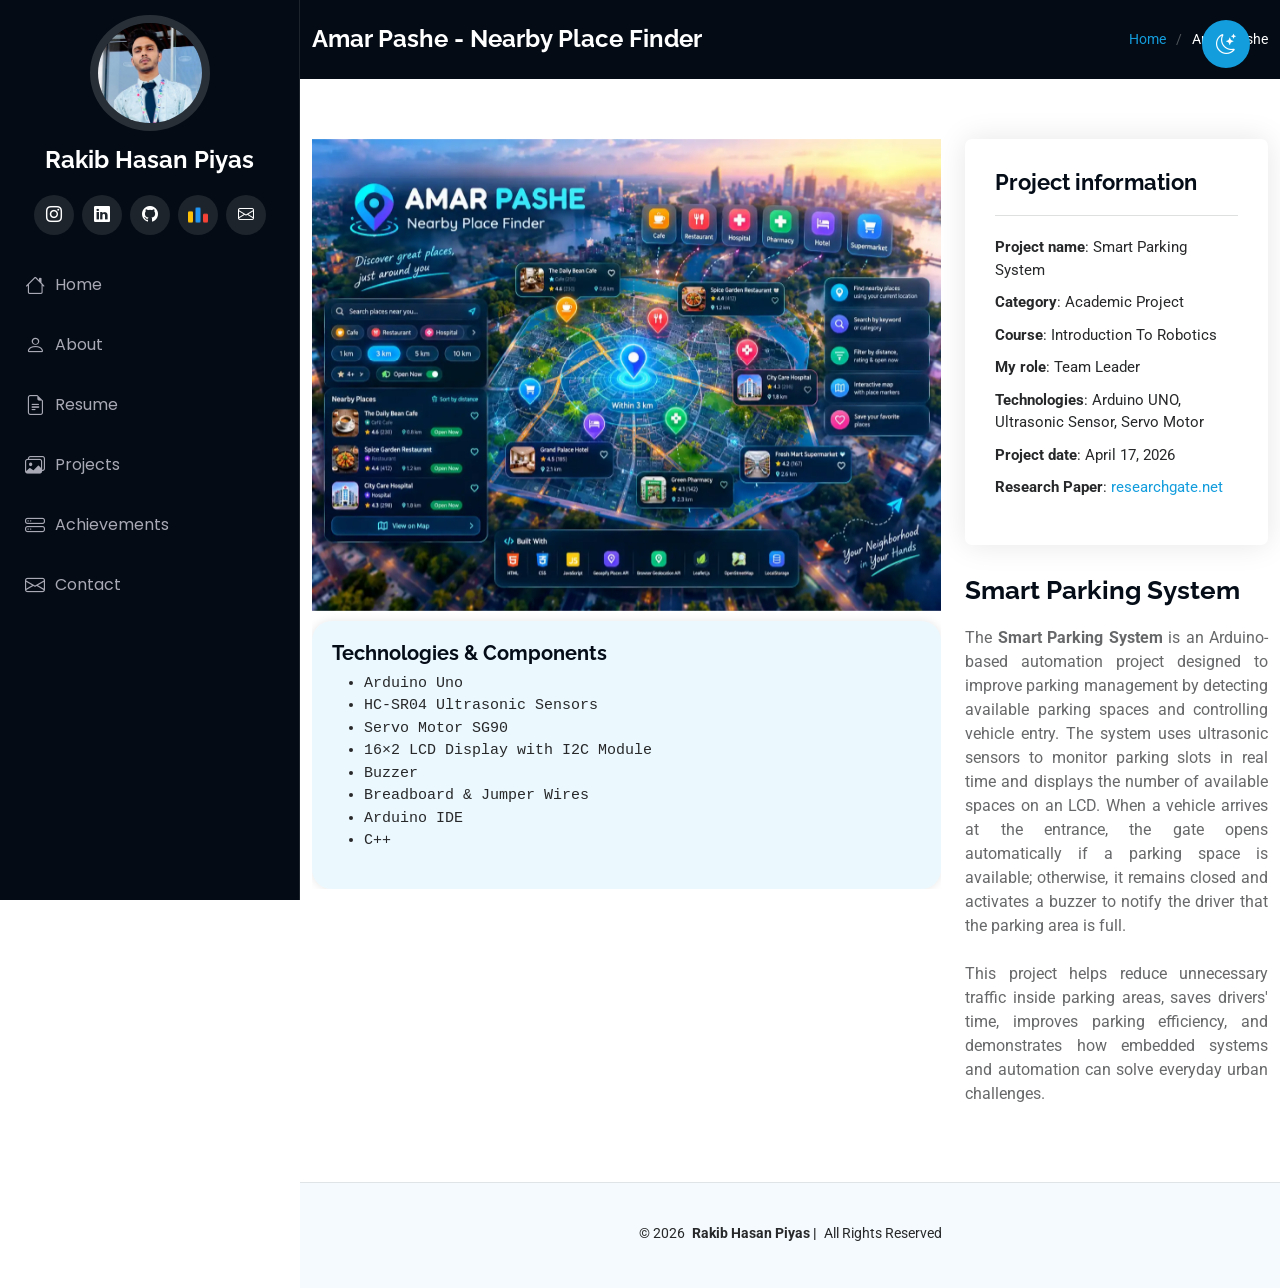
==== commit 6a4b491f: "Added cover picture for the project amar pashe" ====
--- a/amar-pashe.html
+++ b/amar-pashe.html
@@ -119,20 +119,10 @@
               <div class="swiper-wrapper align-items-center">
 
                 <div class="swiper-slide">
-                  <img loading="lazy" src="assets/img/portfolio/smart-parking/smart-parking1.webp" alt="">
+                  <img loading="lazy" src="assets/img/portfolio/amar-pashe/amar-pashe-1.webp" alt="">
                 </div>
 
-                <div class="swiper-slide">
-                  <img loading="lazy" src="assets/img/portfolio/smart-parking/smart-parking2.webp" alt="">
-                </div>
-
-                <div class="swiper-slide">
-                  <img loading="lazy" src="assets/img/portfolio/smart-parking/smart-parking4.webp" alt="">
-                </div>
-
-                <div class="swiper-slide">
-                  <img loading="lazy" src="assets/img/portfolio/smart-parking/smart-parking5.webp" alt="">
-                </div>
+                
 
               </div>
               <div class="swiper-pagination"></div>
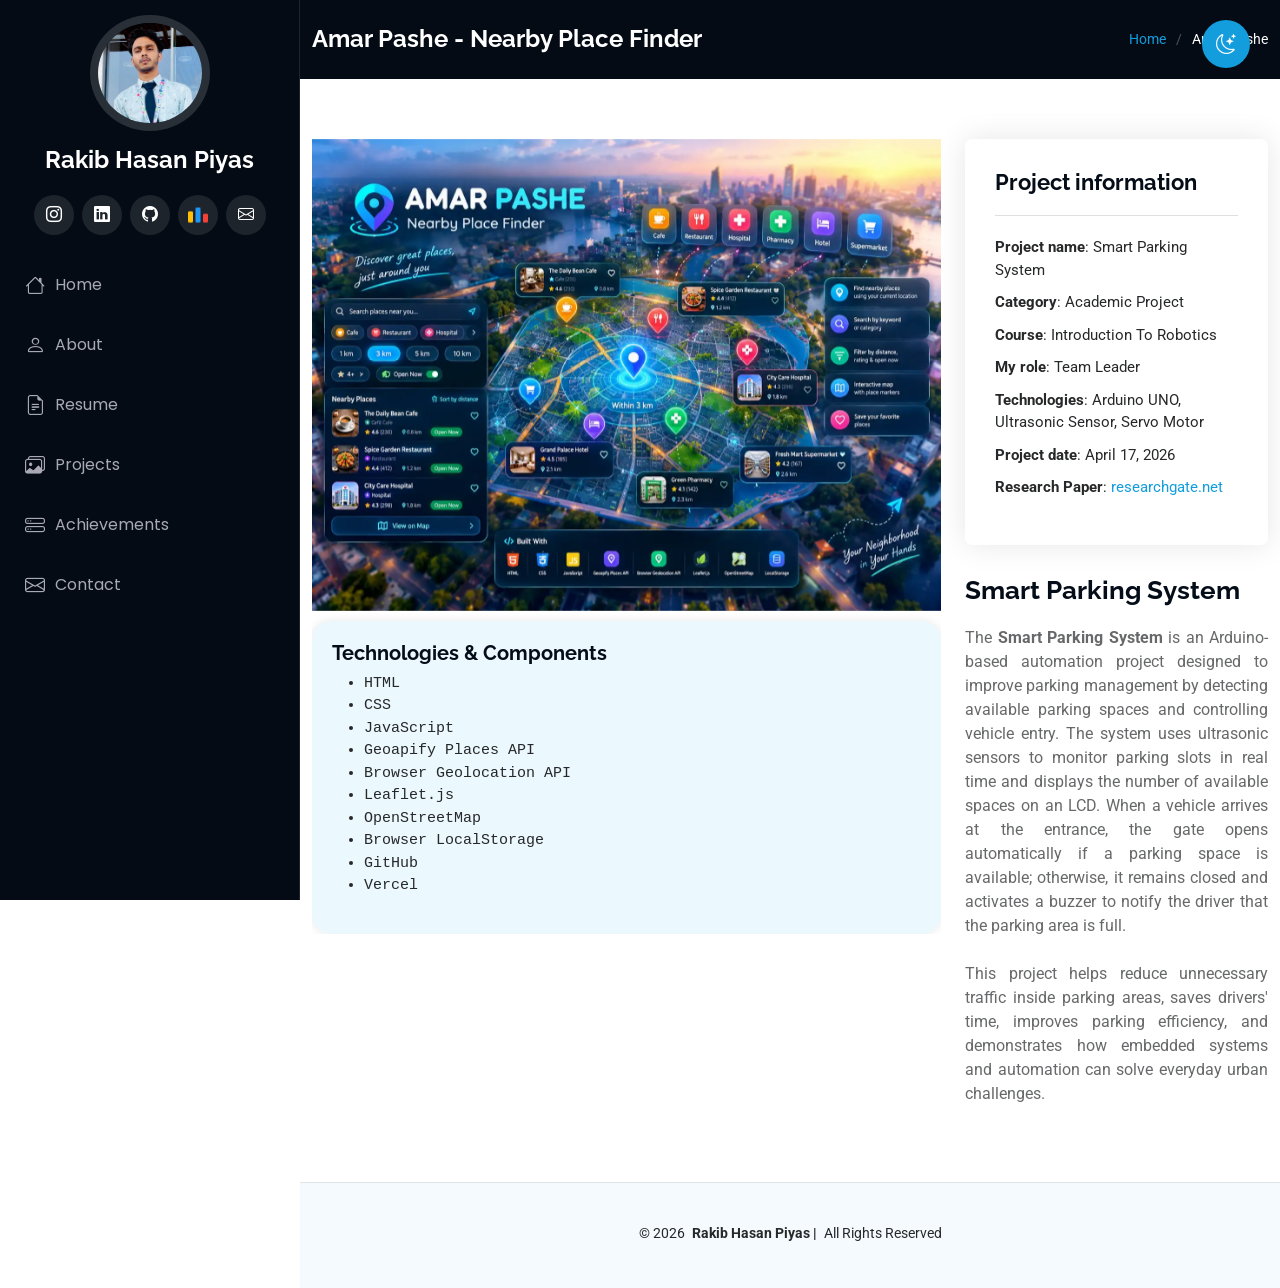
==== commit dc39b045: "Added technology and tools details for amar pashe project" ====
--- a/amar-pashe.html
+++ b/amar-pashe.html
@@ -131,14 +131,16 @@
              <div class="tech">
                 <h5><b>Technologies & Components</b></h5>
                 <ul class="techContent">
-                  <li>Arduino Uno</li>
-                  <li>HC-SR04 Ultrasonic Sensors</li>
-                  <li>Servo Motor SG90</li>
-                  <li>16×2 LCD Display with I2C Module</li>
-                  <li>Buzzer</li>
-                  <li>Breadboard & Jumper Wires</li>
-                  <li>Arduino IDE</li>
-                  <li>C++</li>
+                  <li>HTML</li>
+                  <li>CSS</li>
+                  <li>JavaScript</li>
+                  <li>Geoapify Places API</li>
+                  <li>Browser Geolocation API</li>
+                  <li>Leaflet.js</li>
+                  <li>OpenStreetMap</li>
+                  <li>Browser LocalStorage</li>
+                  <li>GitHub</li>
+                  <li>Vercel</li>
                 </ul>
              </div>
 
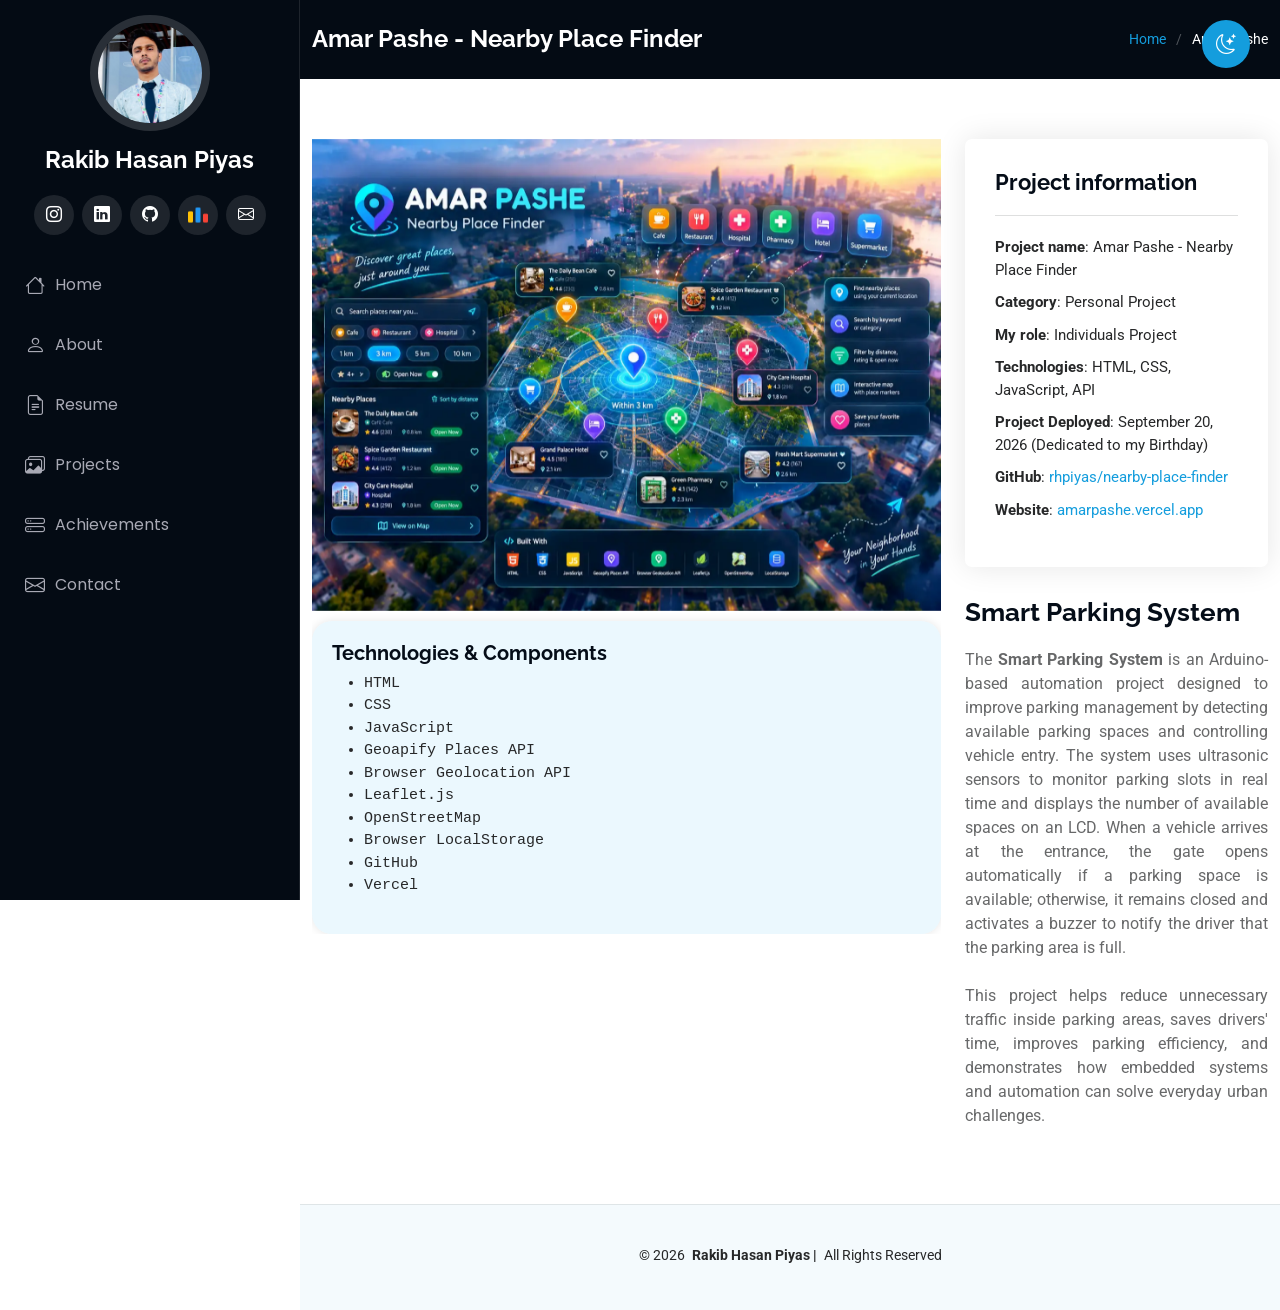
==== commit 4c62ad3a: "Added project information for amar pashe" ====
--- a/amar-pashe.html
+++ b/amar-pashe.html
@@ -152,13 +152,13 @@
             <div class=" imgcus portfolio-info" data-aos="fade-up" data-aos-delay="200">
               <h3>Project information</h3>
               <ul>
-                <li><strong>Project name</strong>: Smart Parking System</li>
-                <li><strong>Category</strong>: Academic Project</li>
-                <li><strong>Course</strong>: Introduction To Robotics</li>
-                <li><strong>My role</strong>: Team Leader</li>
-                <li><strong>Technologies</strong>: Arduino UNO, Ultrasonic Sensor, Servo Motor</li>
-                <li><strong>Project date</strong>: April 17, 2026</li>
-                <li><strong>Research Paper</strong>: <a target="_blank" href="https://www.researchgate.net/publication/404082539_Smart_Parking_System">researchgate.net</a></li>
+                <li><strong>Project name</strong>: Amar Pashe - Nearby Place Finder</li>
+                <li><strong>Category</strong>: Personal Project</li>
+                <li><strong>My role</strong>: Individuals Project</li>
+                <li><strong>Technologies</strong>: HTML, CSS, JavaScript, API</li>
+                <li><strong>Project Deployed</strong>: September 20, 2026 (Dedicated to my Birthday) </li>
+                <li><strong>GitHub</strong>: <a target="_blank" href="https://github.com/rhpiyas/nearby-place-finder">rhpiyas/nearby-place-finder</a></li>
+                <li><strong>Website</strong>: <a target="_blank" href="https://amarpashe.vercel.app/">amarpashe.vercel.app</a></li>
               </ul>
             </div>
             <div class="portfolio-description" data-aos="fade-up" data-aos-delay="300">
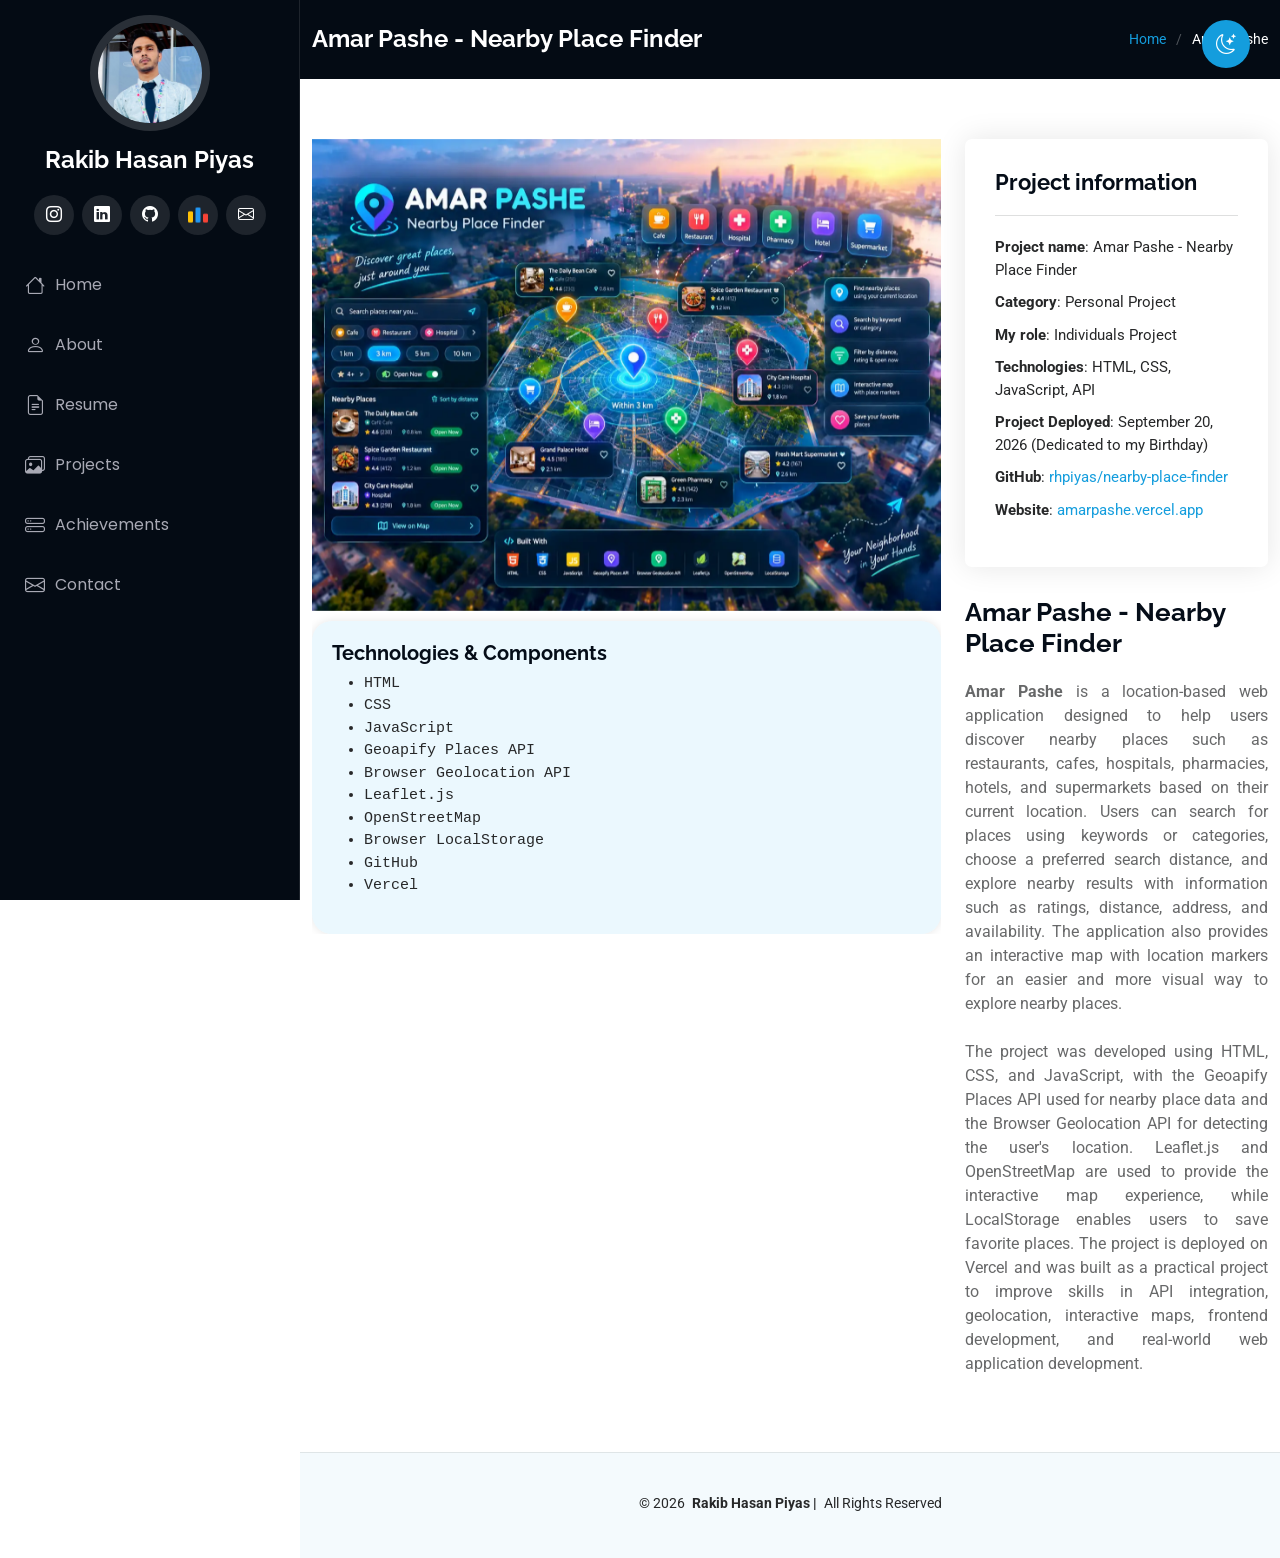
==== commit d0a2d390: "Added descriptiom for amar pashe project page" ====
--- a/amar-pashe.html
+++ b/amar-pashe.html
@@ -162,15 +162,15 @@
               </ul>
             </div>
             <div class="portfolio-description" data-aos="fade-up" data-aos-delay="300">
-              <h2>Smart Parking System</h2>
+              <h2>Amar Pashe - Nearby Place Finder</h2>
               <p style="text-align: justify;">
-                The <b>Smart Parking System</b> is an Arduino-based automation project designed to improve parking management by detecting available parking spaces 
-                and controlling vehicle entry. The system uses ultrasonic sensors to monitor parking slots in real time and displays the number of available spaces on an LCD. 
-                When a vehicle arrives at the entrance, the gate opens automatically if a parking space is available; otherwise, 
-                it remains closed and activates a buzzer to notify the driver that the parking area is full.
+                <b>Amar Pashe</b> is a location-based web application designed to help users discover nearby places such as restaurants, cafes, hospitals, pharmacies, hotels, and supermarkets based on their current location. 
+                Users can search for places using keywords or categories, choose a preferred search distance, and explore nearby results with information such as ratings, distance, address, and availability. 
+                The application also provides an interactive map with location markers for an easier and more visual way to explore nearby places.
                 <br> <br>
-                This project helps reduce unnecessary traffic inside parking areas, saves drivers' time, improves parking efficiency, 
-                and demonstrates how embedded systems and automation can solve everyday urban challenges.
+                The project was developed using HTML, CSS, and JavaScript, with the Geoapify Places API used for nearby place data and the Browser Geolocation API for detecting the user's location. 
+                Leaflet.js and OpenStreetMap are used to provide the interactive map experience, while LocalStorage enables users to save favorite places. 
+                The project is deployed on Vercel and was built as a practical project to improve skills in API integration, geolocation, interactive maps, frontend development, and real-world web application development.
               </p>
             </div>
           </div>
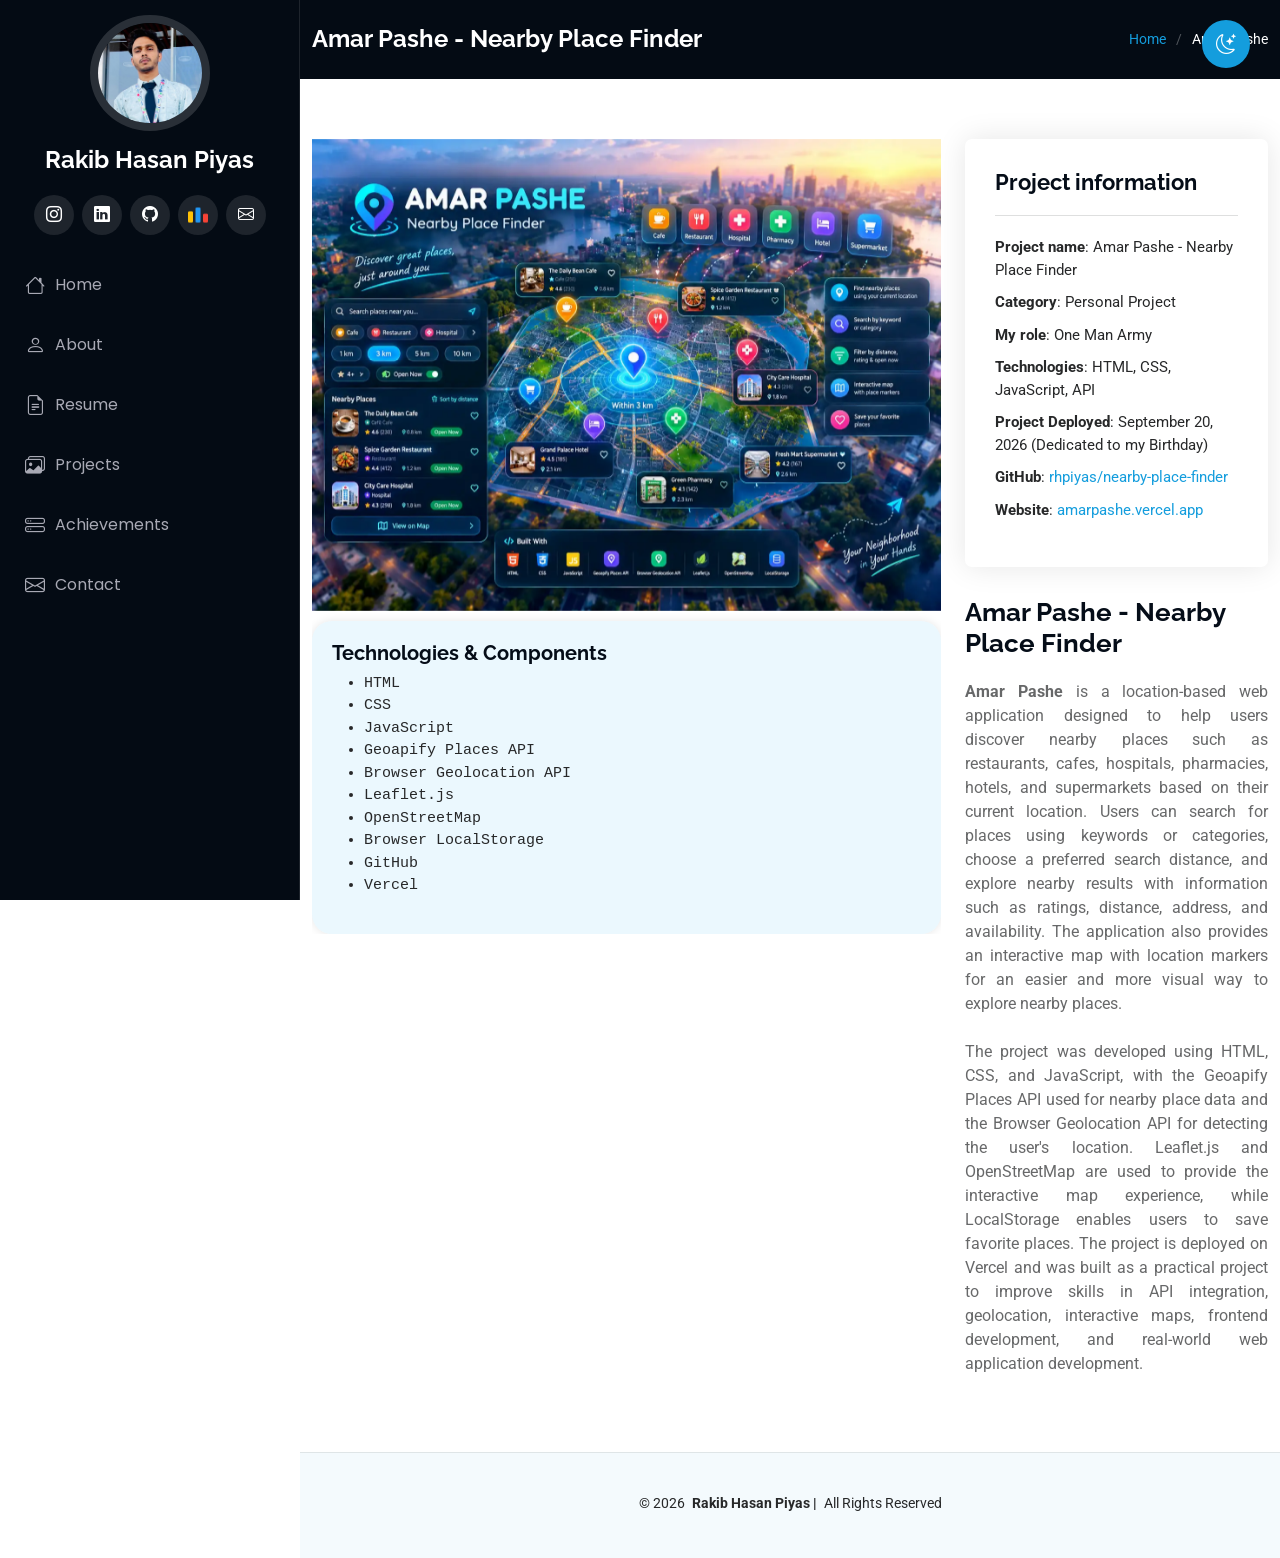
==== commit 1cbd9608: "Edited project role for amar pashe project" ====
--- a/amar-pashe.html
+++ b/amar-pashe.html
@@ -154,7 +154,7 @@
               <ul>
                 <li><strong>Project name</strong>: Amar Pashe - Nearby Place Finder</li>
                 <li><strong>Category</strong>: Personal Project</li>
-                <li><strong>My role</strong>: Individuals Project</li>
+                <li><strong>My role</strong>: One Man Army</li>
                 <li><strong>Technologies</strong>: HTML, CSS, JavaScript, API</li>
                 <li><strong>Project Deployed</strong>: September 20, 2026 (Dedicated to my Birthday) </li>
                 <li><strong>GitHub</strong>: <a target="_blank" href="https://github.com/rhpiyas/nearby-place-finder">rhpiyas/nearby-place-finder</a></li>
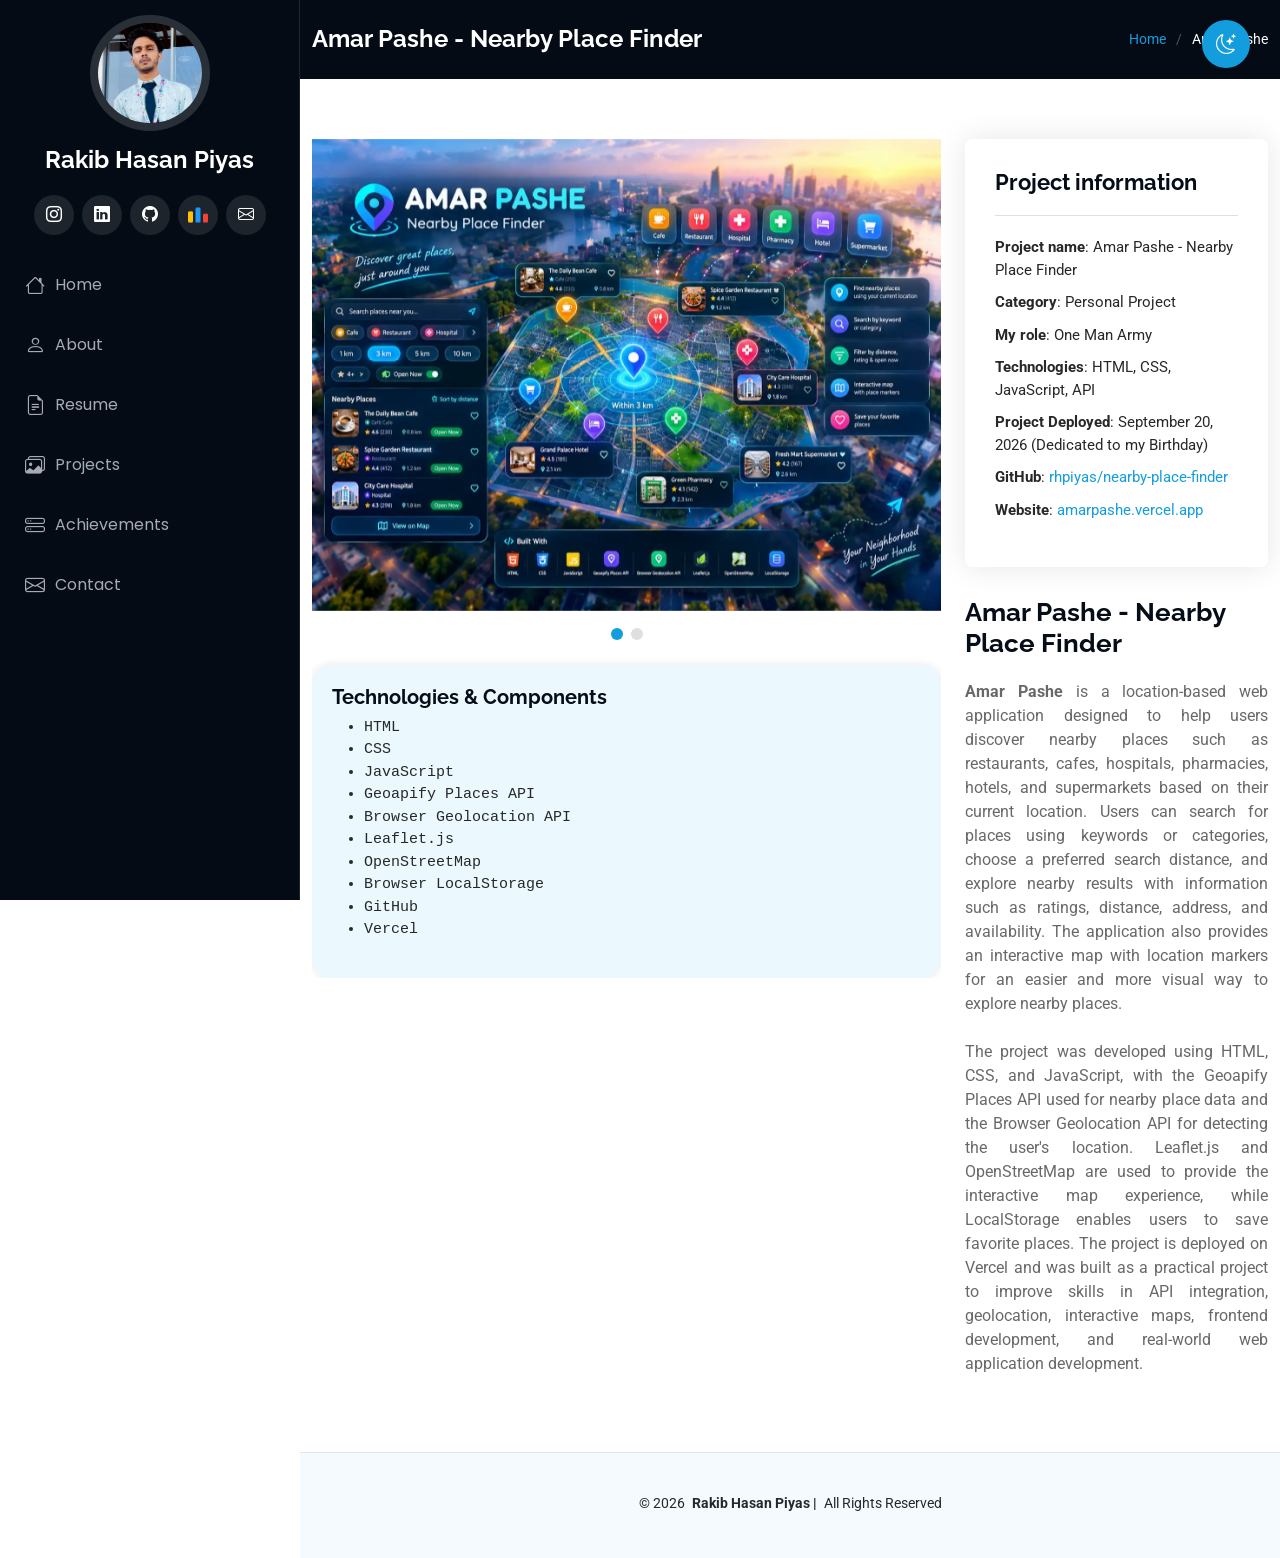
==== commit 37e974d6: "Added demo picture for amar pashe project" ====
--- a/amar-pashe.html
+++ b/amar-pashe.html
@@ -120,6 +120,10 @@
 
                 <div class="swiper-slide">
                   <img loading="lazy" src="assets/img/portfolio/amar-pashe/amar-pashe-1.webp" alt="">
+                </div>
+
+                <div class="swiper-slide">
+                  <img loading="lazy" src="assets/img/portfolio/amar-pashe/amar-pashe-2.webp" alt="">
                 </div>
 
                 
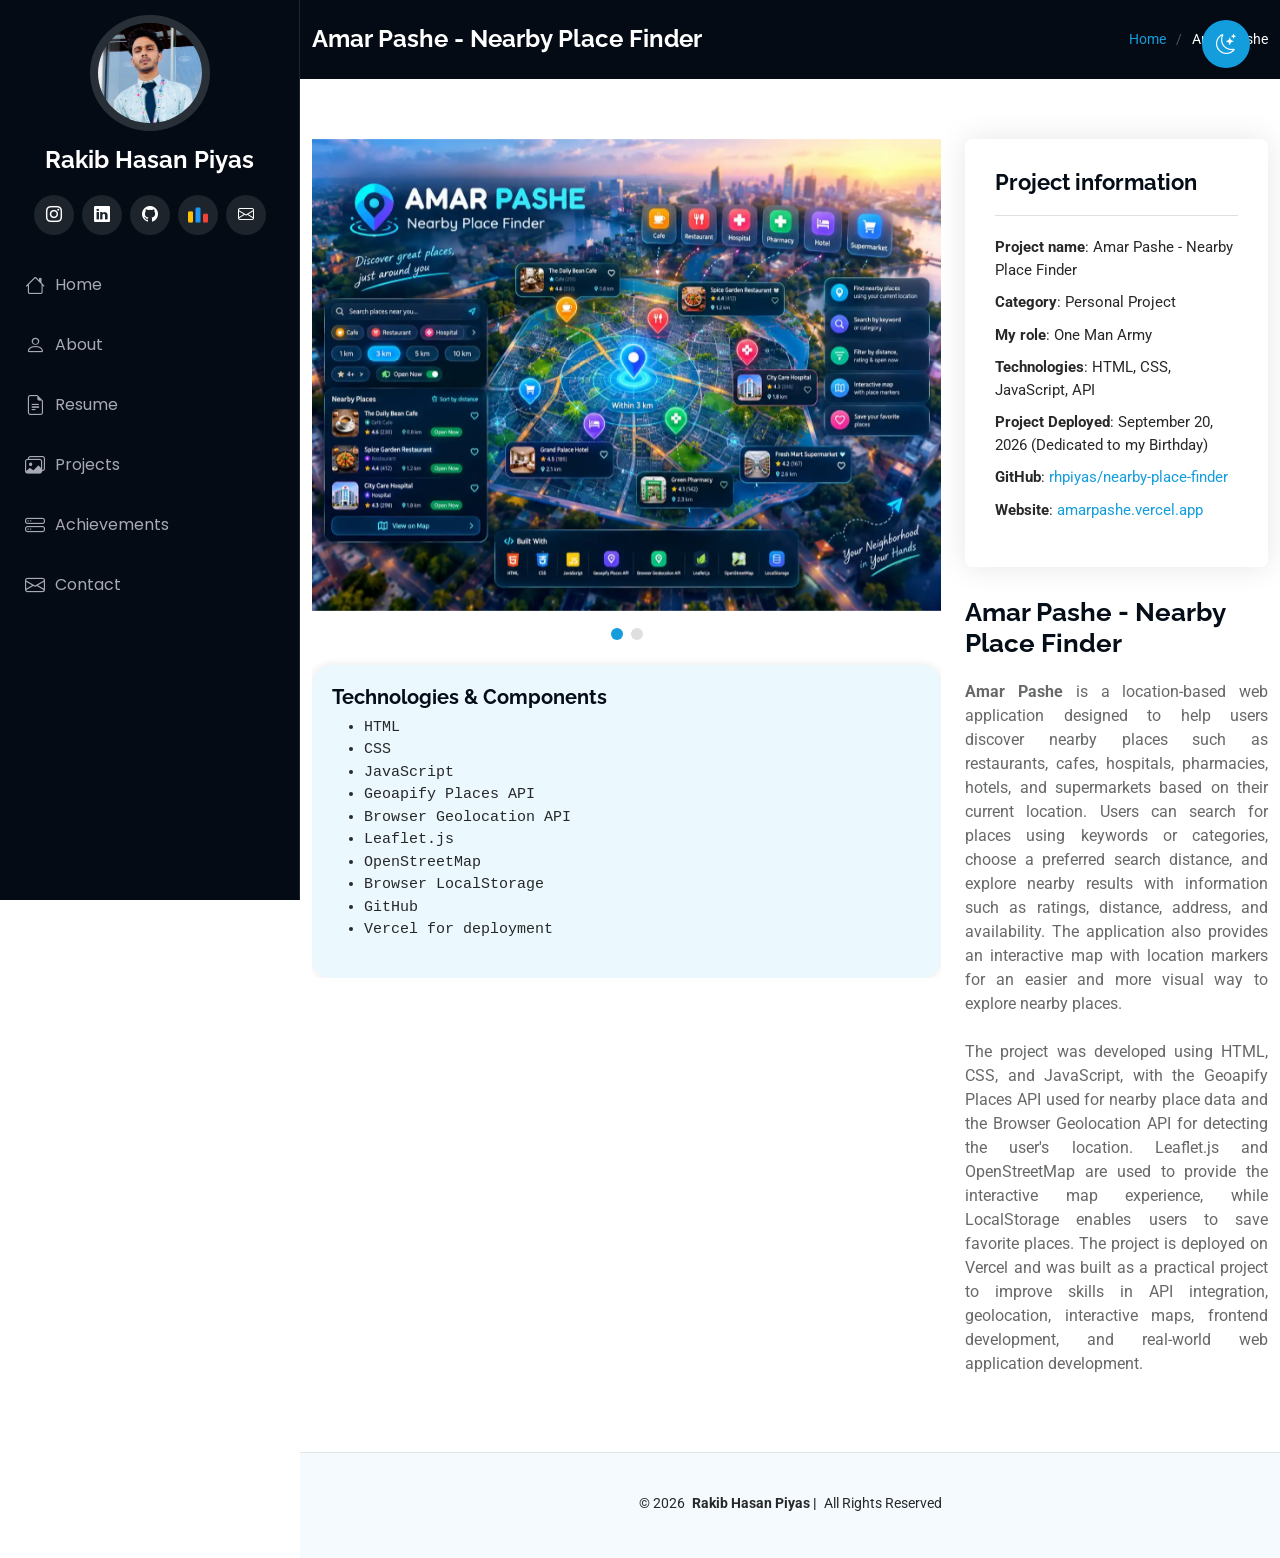
==== commit 5bbcb58a: "Updated description" ====
--- a/amar-pashe.html
+++ b/amar-pashe.html
@@ -144,7 +144,7 @@
                   <li>OpenStreetMap</li>
                   <li>Browser LocalStorage</li>
                   <li>GitHub</li>
-                  <li>Vercel</li>
+                  <li>Vercel for deployment</li>
                 </ul>
              </div>
 
